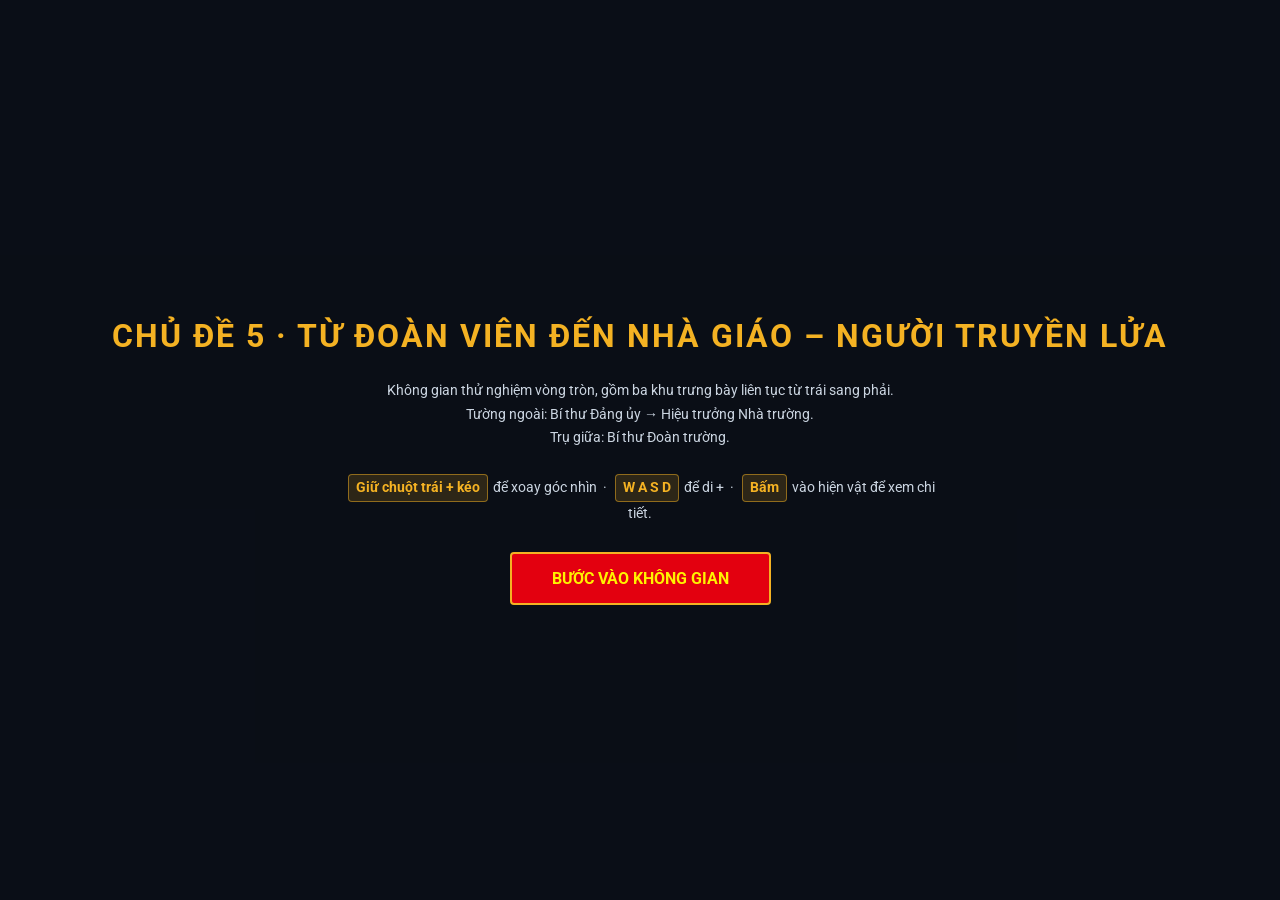
==== index.html @ 12d0fa23 "kkk" ====
<!DOCTYPE html>
<html lang="vi">
<head>
<meta charset="UTF-8">
<meta name="viewport" content="width=device-width, initial-scale=1.0">
<title>Phòng Truyền thống số · Chủ đề 5 · Không gian vòng tròn</title>
<link rel="preconnect" href="https://fonts.googleapis.com">
<link rel="preconnect" href="https://fonts.gstatic.com" crossorigin>
<link href="https://fonts.googleapis.com/css2?family=Roboto:ital,wght@0,400;0,500;0,600;0,700;0,800;0,900;1,900&amp;display=swap" rel="stylesheet">
<link rel="stylesheet" href="./styles/cd5-ver-2-5.css?v=20261025-3">
</head>
<body>

<div id="blocker" style="display: flex;">
    <h1>Chủ đề 5 · Từ đoàn viên đến nhà giáo – Người truyền lửa</h1>
    <p>Không gian thử nghiệm vòng tròn, gồm ba khu trưng bày liên tục từ trái sang phải.<br>
    Tường ngoài: Bí thư Đảng ủy → Hiệu trưởng Nhà trường.<br>
    Trụ giữa: Bí thư Đoàn trường.<br><br>
    <span class="control-key">Giữ chuột trái + kéo</span> để xoay góc nhìn &nbsp;·&nbsp;
    <span class="control-key">W A S D</span> để di + &nbsp;·&nbsp;
    <span class="control-key">Bấm</span> vào hiện vật để xem chi tiết.</p>
    <button class="btn-start" id="btn-start">Bước Vào Không Gian</button>
</div>

<div id="fade-overlay"></div>
<div id="zone-flash"></div>
<div id="hover-dot"></div>
<div id="focus-label"></div>

<div id="zone-banner">Sảnh trung tâm</div>

<div id="journey-progress" aria-label="Các khu vực tham quan tự do">
    <span class="journey-step is-unlocked" data-zone="1">01 <b>Bí thư Đảng ủy</b></span>
    <span class="journey-step is-unlocked" data-zone="2">02 <b>Hiệu trưởng</b></span>
    <span class="journey-step is-unlocked" data-zone="3">03 <b>Bí thư Đoàn trường · Trụ giữa</b></span>
</div>

<div id="hud-toolbar">
    <div class="hud-btn" id="btn-guide">📖 Hướng dẫn</div>
    <div class="hud-btn" id="btn-reset">↺ Đặt lại</div>
</div>

<div id="now-playing">
    <span class="np-icon" id="np-mute-btn" title="Tắt/Bật tiếng">🔊</span>
    <div class="np-info">
        <div class="np-label">Đang phát nhạc</div>
        <div class="np-track" id="np-track-name">Tên bài hát...</div>
    </div>
    <div class="np-controls">
        <button class="np-ctrl-btn" id="np-vol-down" title="Giảm âm lượng" aria-label="Giảm âm lượng">−</button>
        <button class="np-ctrl-btn" id="np-vol-up" title="Tăng âm lượng" aria-label="Tăng âm lượng">+</button>
    </div>
</div>

    <div id="hud-hint">Giữ <b>chuột trái</b> + kéo để nhìn quanh &nbsp;|&nbsp; <b>W A S D</b> / mũi tên để di chuyển &nbsp;|&nbsp; Tự do tham quan cả 3 cụm</div>

<aside id="province-selector" aria-hidden="true">
    <div class="province-selector-title"></div>
    <div class="province-selector-note"></div>
    <div id="province-buttons"></div>
</aside>

<div id="modal-wrap" role="dialog" aria-modal="true" aria-labelledby="modal-page-label">
    <div id="modal" data-theme="principal">
        <div class="modal-brand"><img src="./image/hnue-emblem-cutout.png" alt="Logo HNUE"><strong>HNUE</strong></div>
        <div id="modal-page-label">Hồ sơ nhân vật</div>
        <button id="mclose" type="button" aria-label="Đóng hồ sơ">✕</button>
        <div class="profile-layout">
            <aside id="mhead">
                <div id="mavatar"><img id="mphoto" alt=""><span id="mavatar-fallback">👤</span></div>
                <div id="mheadtxt"><div id="mname"></div><div id="mrole"></div><div id="mperiod"></div></div>
            </aside>
            <section id="mdetail">
                <button id="mback" type="button">← Quay lại</button>
                <div id="mtabs" role="tablist" aria-label="Nội dung hồ sơ">
                    <button class="tb" data-t="bio" role="tab"><span class="tab-icon">♙</span><span>Tiểu sử</span></button>
                    <button class="tb" data-t="ach" role="tab"><span class="tab-icon">☆</span><span>Đóng góp</span></button>
                    <button class="tb" data-t="qte" role="tab"><span class="tab-icon">◷</span><span>Hồi ức</span></button>
                </div>
                <div id="mbody">
                    <div class="tp" id="tp-bio" role="tabpanel"></div>
                    <div class="tp" id="tp-ach" role="tabpanel"></div>
                    <div class="tp" id="tp-qte" role="tabpanel"></div>
                </div>
            </section>
        </div>
    </div>
</div>

<div id="info-overlay">
    <div id="info-panel">
        <div class="info-close" id="info-close">✕</div>
        <div class="info-zone" id="info-zone">Cụm 1</div>
        <span class="info-code" id="info-code"></span>
        <h2 id="info-title">Tiêu đề</h2>
        <div class="info-meta" id="info-meta"></div>
        <div class="info-content" id="info-content"></div>
        <div id="info-img-container"><img id="info-img" src="" alt="Tư liệu"></div>
    </div>
</div>

<div id="guide-overlay">
    <div id="guide-panel">
        <div class="info-close" id="guide-close">✕</div>
        <h2>Hướng dẫn tham quan</h2>
        <ul>
            <li><span class="gicon">🖱️</span> Giữ <b>chuột trái</b> rồi kéo để xoay góc nhìn xung quanh.</li>
            <li><span class="gicon">⌨️</span> Dùng <b>W A S D</b> hoặc các <b>phím mũi tên</b> để đi lại trong phòng.</li>
            <li><span class="gicon">🖼️</span> <b>Bấm</b> vào ảnh chân dung để xem hồ sơ chi tiết sau khi nội dung Chủ đề 5 được đưa vào.</li>
            <li><span class="gicon">➡️</span> Tường ngoài trưng bày <b>Bí thư Đảng ủy → Hiệu trưởng</b>; trụ giữa trưng bày <b>Bí thư Đoàn trường</b>.</li>
        </ul>
    </div>
</div>

<div id="document-overlay" role="dialog" aria-modal="true" aria-labelledby="document-title">
    <div id="document-panel">
        <header class="document-toolbar">
            <div>
                <span class="document-kicker">TƯ LIỆU GỐC</span>
                <h2 id="document-title">Tài liệu</h2>
                <span id="document-page-count"></span>
            </div>
            <button id="document-close" type="button" aria-label="Đóng tài liệu">✕</button>
        </header>
        <iframe id="document-frame" title="Trình đọc tài liệu PDF"></iframe>
    </div>
</div>

<div id="canvas-container"></div>

<script type="importmap">
{
    "imports": {
        "three": "https://cdn.jsdelivr.net/npm/three@0.185.1/build/three.module.js",
        "three/addons/": "https://cdn.jsdelivr.net/npm/three@0.185.1/examples/jsm/"
    }
}
</script>

<script type="module" src="./scripts/v2-5/main.js?v=20261025-11"></script>
</body>
</html>
---- styles/cd5-ver-2-5.css ----
body, html { margin: 0; padding: 0; width: 100%; height: 100%; overflow: hidden; background-color: #0a0e17; font-family: 'Roboto', 'Arial', 'Helvetica', sans-serif; }
    * { font-family: 'Roboto', 'Arial', 'Helvetica', sans-serif; box-sizing: border-box; }
    /* Bản 2.4 mới chỉ dựng khung kiến trúc, chưa gắn âm thanh và bản đồ nội dung. */
    #now-playing, #province-selector { display: none !important; }
    body[data-zone1-layout="editorial-v2"],
    body[data-zone1-layout="editorial-v2"] * { font-family: 'Roboto', 'Arial', 'Helvetica', sans-serif; }
    #canvas-container { width: 100%; height: 100%; display: block; }
    #canvas-container canvas { cursor: grab; }
    #canvas-container canvas.dragging { cursor: grabbing; }

    #blocker {
        position: absolute; width: 100%; height: 100%; background: rgba(10, 14, 23, 0.95);
        display: flex; flex-direction: column; justify-content: center; align-items: center; z-index: 20;
    }
    h1 { color: #f4b223; text-transform: uppercase; letter-spacing: 2px; margin-bottom: 10px; text-align: center; font-weight: 700; }
    p { color: #cbd5e1; font-size: 14px; max-width: 600px; text-align: center; line-height: 1.7; margin-bottom: 26px; }
    
    .btn-start {
        padding: 15px 40px; font-size: 16px; font-weight: 700; text-transform: uppercase;
        background: #e3000f; color: #fff200; border: 2px solid #f4b223; border-radius: 4px;
        cursor: pointer; transition: 0.3s;
    }
    .btn-start:hover { background: #f4b223; color: #172032; }
    .control-key {
        display: inline-block; background: rgba(244,178,35,0.15); border: 1px solid rgba(244,178,35,0.5);
        color: #f4b223; border-radius: 4px; padding: 1px 7px; font-weight: 700; margin: 0 2px;
    }

    #zone-banner {
        position: absolute; top: 16px; left: 50%; transform: translateX(-50%);
        color: #fff; font-size: 15px; letter-spacing: 2px; font-weight: 700;
        text-transform: uppercase; background: rgba(15, 23, 42, 0.76); padding: 8px 26px;
        border-radius: 20px; border: 1px solid rgba(255,255,255,0.15); pointer-events: none;
        display: none; z-index: 5; transition: color 0.4s, border-color 0.4s; backdrop-filter: blur(14px);
    }

    #journey-progress {
        position: absolute; top: 62px; left: 50%; transform: translateX(-50%); z-index: 5;
        display: none; align-items: center; gap: 9px; padding: 7px 13px;
        color: #64748b; background: rgba(10,14,23,.82); border: 1px solid rgba(255,255,255,.12);
        border-radius: 18px; pointer-events: none; backdrop-filter: blur(12px); font-size: 10px;
        letter-spacing: .7px; text-transform: uppercase;
    }
    .journey-step { opacity: .48; transition: color .25s, opacity .25s; }
    .journey-step b { font-weight: 700; }
    .journey-step.is-unlocked { color: #cbd5e1; opacity: .82; }
    .journey-step.is-active { color: #f4b223; opacity: 1; }

    #hud-toolbar {
        position: absolute; top: 16px; right: 16px; z-index: 6; display: none; gap: 8px; flex-direction: row;
    }
    .hud-btn {
        background: rgba(15, 23, 42, 0.76); border: 1px solid rgba(244,178,35,0.6); color: #f4b223;
        font-size: 12px; font-weight: 700; text-transform: uppercase; letter-spacing: 0.5px;
        padding: 9px 14px; border-radius: 8px; cursor: pointer; backdrop-filter: blur(14px);
        transition: 0.2s; display: flex; align-items: center; gap: 6px; height: 38px;
    }
    .hud-btn:hover { background: rgba(244,178,35,0.22); }

    #now-playing {
        position: absolute; bottom: 20px; left: 20px; z-index: 6; display: none;
        background: rgba(10, 14, 23, 0.85); border: 1px solid rgba(244,178,35,0.4);
        border-radius: 12px; padding: 10px 18px; backdrop-filter: blur(14px);
        align-items: center; gap: 14px; transform: translateX(-120%);
        transition: transform 0.5s cubic-bezier(0.175, 0.885, 0.32, 1.275);
        box-shadow: 0 4px 15px rgba(0,0,0,0.5);
    }
    #now-playing.show { transform: translateX(0); display: flex; }
    .np-icon { font-size: 22px; animation: pulse-audio 1.2s infinite; cursor: pointer; user-select: none; transition: opacity 0.2s, transform 0.2s; }
    .np-icon:hover { transform: scale(1.15); }
    .np-icon.muted { animation: none; opacity: 0.4; }
    .np-info { display: flex; flex-direction: column; }
    .np-label { color: #94a3b8; font-size: 11px; text-transform: uppercase; letter-spacing: 1px; margin-bottom: 2px; }
    .np-track { color: #f4b223; font-size: 14px; font-weight: 700; max-width: 220px; white-space: nowrap; overflow: hidden; text-overflow: ellipsis; }
    .np-controls {
        display: flex; align-items: center; gap: 6px; margin-left: 4px; padding-left: 12px;
        border-left: 1px solid rgba(244,178,35,0.25);
    }
    .np-ctrl-btn {
        width: 26px; height: 26px; border-radius: 7px; border: 1px solid rgba(244,178,35,0.45);
        background: rgba(244,178,35,0.08); color: #f4b223; font-size: 15px; font-weight: 700;
        cursor: pointer; display: flex; align-items: center; justify-content: center;
        padding: 0; line-height: 1; transition: 0.2s; user-select: none;
    }
    .np-ctrl-btn:hover { background: rgba(244,178,35,0.28); }
    .np-ctrl-btn:active { transform: scale(0.92); }
    @keyframes pulse-audio { 0% { opacity: 0.6; transform: scale(0.9); } 50% { opacity: 1; transform: scale(1.15); filter: drop-shadow(0 0 5px #f4b223); } 100% { opacity: 0.6; transform: scale(0.9); } }

    #hud-hint {
        position: absolute; bottom: 20px; left: 50%; transform: translateX(-50%);
        color: #f4b223; font-size: 12px; background: rgba(10,14,23,0.76); padding: 8px 20px;
        border-radius: 20px; border: 1px solid rgba(244,178,35,0.3); pointer-events: none;
        display: none; z-index: 5; text-align: center; line-height: 1.6; backdrop-filter: blur(14px);
    }

    #province-selector {
        position: absolute; top: 68px; left: 16px; z-index: 6; width: 176px;
        display: none; padding: 11px; border: 1px solid rgba(0,150,136,0.72);
        border-radius: 10px; background: rgba(10,14,23,0.84); backdrop-filter: blur(14px);
        box-shadow: 0 6px 22px rgba(0,0,0,0.3);
    }
    .province-selector-title { color: #43e8d8; font-size: 11px; font-weight: 800; letter-spacing: 1px; }
    .province-selector-note { color: #cbd5e1; font-size: 10px; margin: 4px 0 9px; }
    #province-buttons { display: grid; grid-template-columns: 1fr 1fr; gap: 5px; }
    .province-button {
        min-height: 27px; padding: 4px 5px; border: 1px solid rgba(255,255,255,0.17); border-radius: 5px;
        color: #e2e8f0; background: rgba(255,255,255,0.06); font-size: 10px; line-height: 1.15;
        cursor: pointer; text-align: left; transition: background 0.16s, border-color 0.16s;
    }
    .province-button:hover, .province-button:focus-visible { background: rgba(67,232,216,0.2); border-color: #43e8d8; outline: none; }
    .province-button.is-active { color: #07131a; background: #43e8d8; border-color: #9ffff6; font-weight: 700; }

    #focus-label {
        position: absolute; transform: translate(-50%, -140%);
        color: #f4b223; font-size: 13px; font-weight: 700; letter-spacing: 0.5px;
        background: rgba(10,14,23,0.8); padding: 5px 14px; border-radius: 14px;
        border: 1px solid rgba(244,178,35,0.4); pointer-events: none; z-index: 5;
        display: none; white-space: nowrap; backdrop-filter: blur(8px);
    }

    #hover-dot {
        position: absolute; width: 10px; height: 10px; margin: -5px 0 0 -5px;
        border: 2px solid #f4b223; border-radius: 50%; pointer-events: none; z-index: 5;
        display: none; box-shadow: 0 0 10px rgba(244,178,35,0.8);
    }

    #fade-overlay { position: absolute; inset: 0; background: #000; opacity: 0; pointer-events: none; transition: opacity 0.45s ease; z-index: 9; }
    #fade-overlay.show { opacity: 1; }
    #zone-flash { position: absolute; inset: 0; opacity: 0; pointer-events: none; transition: opacity 0.55s ease; z-index: 8; }

    #info-overlay {
        position: absolute; inset: 0; background: rgba(15,35,58,0.58); z-index: 15;
        display: none; align-items: center; justify-content: center; padding: 5vh 4vw; backdrop-filter: blur(12px);
    }
    #info-panel {
        width: min(760px, 88vw); max-height: 84vh; overflow-y: auto;
        background: linear-gradient(145deg, #dfeffc 0%, #eaf4fd 55%, #b4dafb 100%);
        border: 1px solid rgba(127,195,255,.72); border-radius: 2px;
        box-shadow: 0 28px 72px rgba(5,37,68,.38), inset 0 1px 0 rgba(255,255,255,.86);
        padding: 42px 46px 40px; position: relative;
    }
    #info-panel.has-image { width: min(920px, 90vw); }
    #info-panel .info-zone {
        display: inline-flex; align-items: center; min-height: 30px; padding: 7px 16px;
        color: #102f62 !important; background: rgba(255,255,255,.78); border: 1px solid rgba(127,195,255,.65);
        border-radius: 2px; box-shadow: 0 5px 14px rgba(67,131,187,.12);
        font-size: 11px; font-weight: 800; letter-spacing: 1.5px;
        text-transform: uppercase; margin: 0 48px 16px 0;
    }
    #info-panel .info-code {
        color: #174f82; background: rgba(127,195,255,.28); border-radius: 2px;
        padding: 6px 11px; font-size: 11px; font-weight: 700; float: right;
    }
    #info-panel .info-code:empty { display: none; }
    #info-panel h2 {
        color: #102f62; font-size: clamp(25px, 2.3vw, 36px); line-height: 1.2;
        margin: 0 0 14px; max-width: 90%; text-transform: uppercase; letter-spacing: -.02em;
    }
    #info-panel .info-meta {
        display: inline-flex; max-width: 100%; color: #164c7b; background: #a1d2fd;
        border-radius: 2px; font-size: 12px; line-height: 1.45; font-weight: 800;
        margin-bottom: 16px; padding: 7px 14px;
    }
    #info-panel .info-content {
        color: #17314a; background: rgba(255,255,255,.93); border: 1px solid rgba(127,195,255,.55);
        border-radius: 2px; box-shadow: 0 12px 28px rgba(61,116,166,.13);
        padding: 22px 24px; font-size: 17px; line-height: 1.75; white-space: pre-line;
    }
    
    #info-img-container {
        width: 100%; margin-top: 18px; padding: 12px; display: none; text-align: center;
        background: rgba(255,255,255,.88); border: 1px solid rgba(127,195,255,.55);
        border-radius: 2px; box-shadow: 0 12px 28px rgba(61,116,166,.13);
    }
    #info-img-container img { display: block; max-width: 100%; max-height: 48vh; margin: auto; object-fit: contain; border-radius: 0; }
    body[data-zone1-layout="editorial-v2"] #info-img-container img { border: 1px solid rgba(185,154,85,.78); }
    .info-extra { margin-top: 14px; display: grid; gap: 12px; }
    .info-gallery-nav { display: flex; flex-wrap: wrap; gap: 7px; }
    .info-gallery-nav button, .info-resource-actions a, .info-resource-actions button {
        border: 1px solid var(--accent, #d6b46a); background: #fffdf8; color: #17344c;
        min-height: 34px; padding: 7px 11px; font: 700 12px inherit; cursor: pointer;
        text-decoration: none; display: inline-flex; align-items: center; justify-content: center;
    }
    .info-gallery-nav button.is-active { background: var(--accent, #d6b46a); color: #fff; }
    .info-resource-actions { display: flex; flex-wrap: wrap; gap: 8px; }

    #info-panel .info-close {
        position: absolute; top: 16px; right: 18px; width: 34px; height: 34px; border-radius: 50%;
        background: #7fc3ff; border: 2px solid rgba(255,255,255,.86); color: #102f62;
        box-shadow: 0 7px 18px rgba(50,117,178,.28); cursor: pointer;
        display: flex; align-items: center; justify-content: center; transition: .18s ease;
    }
    #info-panel .info-close:hover { background: #102f62; color: #fff; transform: translateY(-1px); }

    #info-panel.photo-caption-mode {
        width: min(1180px, 94vw); max-height: 92vh; display: flex; flex-direction: column;
        padding: 46px 54px 34px; background: #fff; border: 1px solid rgba(0,146,223,.48);
        box-shadow: 0 30px 90px rgba(5,37,68,.46);
    }
    #info-panel.photo-caption-mode::before,
    #info-panel.photo-caption-mode::after {
        content: ''; position: absolute; left: 0; right: 0; height: 22px; background: #006ea8;
    }
    #info-panel.photo-caption-mode::before { top: 0; }
    #info-panel.photo-caption-mode::after { bottom: 0; }
    #info-panel.photo-caption-mode .info-zone,
    #info-panel.photo-caption-mode .info-code,
    #info-panel.photo-caption-mode h2,
    #info-panel.photo-caption-mode .info-meta { display: none; }
    #info-panel.photo-caption-mode #info-img-container {
        order: 1; display: flex !important; align-items: center; justify-content: center;
        margin: 0; padding: 0; background: transparent; border: 0; box-shadow: none;
    }
    #info-panel.photo-caption-mode #info-img-container img {
        width: 100%; max-width: 1040px; max-height: 67vh; object-fit: contain;
        border: 0 !important; box-shadow: 0 10px 28px rgba(15,35,58,.18);
    }
    #info-panel.photo-caption-mode .info-content {
        order: 2; width: min(1040px, 100%); box-sizing: border-box; align-self: center;
        margin: 0; padding: 15px 22px; color: #fff; background: #0092df;
        border: 0; border-left: 7px solid #ffcf62; box-shadow: none;
        font-size: clamp(14px, 1.3vw, 18px); line-height: 1.48; text-align: center;
    }
    #info-panel.photo-caption-mode .info-extra { order: 3; width: min(1040px, 100%); align-self: center; }
    #info-panel.photo-caption-mode .info-close {
        z-index: 2; top: 8px; right: 10px; background: transparent; border: 0;
        box-shadow: none; color: #7c241d; font-size: 28px;
    }

    /* Modal infographic chỉ giữ ảnh phóng lớn; toàn bộ phần thông tin phụ
       bên phải được ẩn để tránh khoảng trắng và giữ đúng trọng tâm tư liệu. */
    #info-panel.infographic-mode {
        width: min(540px, 94vw); max-height: 92vh; box-sizing: border-box;
        display: flex; align-items: center; justify-content: center;
        padding: 42px 36px 34px; overflow: hidden; background: #fff;
        border: 1px solid rgba(0,146,223,.48); box-shadow: 0 30px 90px rgba(5,37,68,.46);
    }
    #info-panel.infographic-mode::before,
    #info-panel.infographic-mode::after {
        content: ''; position: absolute; left: 0; right: 0; height: 22px; background: #006ea8;
    }
    #info-panel.infographic-mode::before { top: 0; }
    #info-panel.infographic-mode::after { bottom: 0; }
    #info-panel.infographic-mode #info-img-container {
        width: 100%; height: 100%; min-height: 0;
        margin: 0; padding: 0; display: flex !important; align-items: center; justify-content: center;
        background: transparent; border: 0; box-shadow: none;
    }
    #info-panel.infographic-mode #info-img-container img {
        width: auto; height: auto; max-width: 100%; max-height: 78vh;
        object-fit: contain; border: 1px solid rgba(0,146,223,.55) !important;
        box-shadow: 0 12px 30px rgba(15,35,58,.18);
    }
    #info-panel.infographic-mode .info-zone,
    #info-panel.infographic-mode .info-code,
    #info-panel.infographic-mode h2,
    #info-panel.infographic-mode .info-meta,
    #info-panel.infographic-mode .info-content,
    #info-panel.infographic-mode .info-extra { display: none; }
    #info-panel.infographic-mode .info-close {
        z-index: 2; top: 8px; right: 10px; background: transparent; border: 0;
        box-shadow: none; color: #7c241d; font-size: 28px;
    }

    @media (max-width: 760px) {
        #info-panel.infographic-mode {
            width: min(500px, 94vw); max-height: 94vh;
            padding: 40px 18px 30px;
        }
        #info-panel.infographic-mode #info-img-container img { max-height: 84vh; }
    }

    #guide-overlay {
        position: absolute; inset: 0; background: rgba(15,35,58,0.58); z-index: 16;
        display: none; align-items: center; justify-content: center; backdrop-filter: blur(12px);
    }
    #guide-panel {
        width: min(560px, 90vw); background: linear-gradient(145deg, #dfeffc 0%, #b4dafb 100%);
        border: 1px solid rgba(127,195,255,.75); border-radius: 2px; padding: 34px 34px 26px; position: relative;
        box-shadow: 0 28px 72px rgba(5,37,68,.38), inset 0 1px 0 rgba(255,255,255,.86);
    }
    #guide-panel h2 { color: #102f62; font-size: 24px; text-align: left; margin: 0 44px 20px 2px; letter-spacing: .2px; text-transform: uppercase; }
    #guide-panel ul { list-style: none; margin: 0; padding: 0; }
    #guide-panel li {
        color: #17314a; background: rgba(255,255,255,.9); border: 1px solid rgba(127,195,255,.52);
        border-radius: 2px; box-shadow: 0 8px 18px rgba(61,116,166,.10);
        font-size: 13.5px; line-height: 1.55; margin-bottom: 10px; padding: 12px 14px; display: flex; gap: 12px;
    }
    #guide-panel li .gicon {
        width: 30px; height: 30px; flex: 0 0 30px; border-radius: 50%; background: #a1d2fd;
        color: #102f62; font-weight: 700; display: inline-flex; align-items: center; justify-content: center;
    }
    #guide-panel .info-close {
        position: absolute; top: 18px; right: 20px; width: 34px; height: 34px; border-radius: 50%;
        background: #7fc3ff; border: 2px solid rgba(255,255,255,.86); color: #102f62;
        box-shadow: 0 7px 18px rgba(50,117,178,.28); cursor: pointer; display: flex; align-items: center; justify-content: center;
    }
    #guide-panel .info-close:hover { color: #fff; background: #102f62; }

    #document-overlay {
        position: fixed; inset: 0; z-index: 30; display: none; align-items: center; justify-content: center;
        padding: 2.5vh 2.5vw; background: rgba(15,35,58,.72); backdrop-filter: blur(12px);
    }
    #document-panel {
        width: min(1440px, 95vw); height: 94vh; display: flex; flex-direction: column; overflow: hidden;
        background: #dfeffc; border: 1px solid rgba(127,195,255,.75); border-radius: 2px;
        box-shadow: 0 28px 84px rgba(5,37,68,.46), inset 0 1px 0 rgba(255,255,255,.86);
    }
    .document-toolbar {
        min-height: 76px; padding: 12px 20px 10px 24px; display: flex; align-items: center; justify-content: space-between;
        color: #102f62; background: linear-gradient(90deg, #eaf4fd, #b4dafb); border-bottom: 1px solid rgba(127,195,255,.72);
    }
    .document-toolbar h2 { margin: 3px 0 0; font-size: 19px; letter-spacing: .02em; }
    .document-kicker, #document-page-count { color: #174f82; font-size: 11px; font-weight: 800; letter-spacing: .12em; }
    .document-kicker { display: inline-flex; padding: 5px 10px; background: rgba(255,255,255,.78); border-radius: 2px; }
    #document-page-count { margin-left: 10px; padding: 5px 10px; color: #174f82; background: #a1d2fd; border-radius: 2px; letter-spacing: .04em; }
    #document-close {
        width: 42px; height: 42px; border-radius: 50%; cursor: pointer; color: #102f62;
        background: #7fc3ff; border: 2px solid rgba(255,255,255,.88); font-size: 18px;
        box-shadow: 0 7px 18px rgba(50,117,178,.28);
    }
    #document-close:hover { color: #fff; background: #102f62; }
    #document-frame { width: calc(100% - 28px); flex: 1; margin: 0 14px 14px; border: 0; border-radius: 2px; background: #fff; box-shadow: 0 10px 28px rgba(61,116,166,.16); }

    @media (max-width: 820px) {
        #zone-banner { top: 64px; }
        #hud-toolbar { right: 50%; transform: translateX(50%); top: 12px; }
        #province-selector { top: 64px; left: 8px; width: 152px; }
    }
/* Modal hồ sơ Chủ đề 5: giữ cùng bố cục và cách trình bày với cd5_ver_2_3. */
#modal-wrap{position:fixed;inset:0;z-index:2000;background:rgba(0,0,0,.78);backdrop-filter:blur(8px);display:none;align-items:center;justify-content:center;padding:1rem}
#modal-wrap.open{display:flex}
#modal{--modal-accent:#b58b42;--modal-accent-soft:#eee5d7;--modal-deep:#4a2c1b;position:relative;width:min(1040px,97vw);height:min(630px,92vh);overflow:hidden;border:2px solid color-mix(in srgb,var(--modal-accent) 62%,#fff);border-radius:8px;background:linear-gradient(145deg,#fbf7ef 0%,#f3e8d7 58%,#ead9bf 100%);color:#30261d;box-shadow:0 28px 88px #160d076e;animation:profile-modal-in .28s ease}
#modal[data-theme="party"]{--modal-accent:#a77a36;--modal-accent-soft:#eee1cf;--modal-deep:#5d211e}
#modal[data-theme="youth"]{--modal-accent:#3f8fa3;--modal-accent-soft:#dcebed;--modal-deep:#153f4d}
@keyframes profile-modal-in{from{transform:translateY(14px) scale(.97);opacity:0}to{transform:none;opacity:1}}
.modal-brand{position:absolute;top:15px;left:24px;height:52px;display:flex;align-items:center;gap:9px;padding:6px 13px 6px 7px;background:#fffaf0e8;border:1px solid #c9aa7c;border-radius:5px;z-index:3}
.modal-brand img{width:38px;height:38px;object-fit:contain}.modal-brand strong{font-size:1.08rem;letter-spacing:.08em;color:#4b321f}
#modal-page-label{position:absolute;top:28px;left:190px;right:76px;text-align:center;font-size:1.08rem;letter-spacing:.12em;text-transform:uppercase;font-weight:800;color:var(--modal-deep)}
#mclose{position:absolute;top:16px;right:19px;z-index:4;width:34px;height:34px;border:1px solid #c9aa7c;border-radius:4px;background:#fffaf0e8;color:var(--modal-deep);font-size:1.15rem;cursor:pointer}
.profile-layout{display:grid;grid-template-columns:304px minmax(0,1fr);gap:28px;height:100%;padding:86px 30px 30px}
#mhead{padding:16px;background:#fffaf2c9;border:2px solid color-mix(in srgb,var(--modal-accent) 67%,#fff);border-radius:6px;display:flex;flex-direction:column;align-items:center;gap:12px;text-align:center;box-shadow:0 10px 25px #72502a1b}
#mavatar{width:100%;max-width:270px;aspect-ratio:10/9;border:3px solid color-mix(in srgb,var(--modal-accent) 66%,#f5ead8);border-radius:4px;background:#f5ecdf;display:flex;align-items:center;justify-content:center;overflow:hidden;font-size:4.2rem}
#mphoto{width:100%;height:100%;object-fit:contain;object-position:center;background:#f4f0e8;display:none}
#mavatar.photo-fitted{width:var(--photo-width);max-width:270px;height:auto;aspect-ratio:var(--photo-ratio);align-self:center;background:transparent}
#mavatar.photo-fitted #mphoto{width:100%;height:100%;object-fit:fill;background:transparent}
#mheadtxt{padding:12px 8px 11px;background:#fff;border:1px solid #dfc9a8;border-radius:4px;width:100%}
#mrole{font-size:.68rem;letter-spacing:.07em;text-transform:uppercase;color:var(--modal-deep);margin-bottom:6px;font-weight:800}
#mname{font-size:1.08rem;font-weight:800;color:#302116;line-height:1.18;margin-bottom:7px;white-space:nowrap}
#mperiod{display:block;padding:6px 7px;border:1px solid color-mix(in srgb,var(--modal-accent) 38%,#fff);border-radius:3px;background:var(--modal-accent-soft);font-size:.74rem;font-weight:700}
#mdetail{position:relative;min-width:0;min-height:0}
#mtabs{height:100%;display:flex;flex-direction:column;justify-content:center;gap:16px;padding:38px 52px;background:#fffaf07d;border:1px solid #ddc6a3;border-radius:6px}
.tb{min-height:67px;display:grid;grid-template-columns:52px 1fr;align-items:center;padding:7px 20px 7px 8px;background:#fff;border:1px solid #d7c09f;border-radius:6px;color:#33271e;font:800 1.12rem Roboto,Arial,sans-serif;cursor:pointer}
.tb:hover,.tb.on{background:var(--modal-accent-soft);color:var(--modal-deep);border-color:var(--modal-accent);transform:translateX(4px)}
.tab-icon{width:44px;height:44px;border:2px solid var(--modal-accent);border-radius:4px;display:flex;align-items:center;justify-content:center;color:var(--modal-deep);background:#fffaf2}
#mbody{display:none;height:100%;overflow-y:auto;background:#fffdf9;border:1px solid #d7c09f;border-radius:6px;scrollbar-color:var(--modal-accent) #f1e5d3}
#modal.detail-open #mtabs{display:none}#modal.detail-open #mbody{display:block}
#mback{display:none;position:absolute;top:12px;left:14px;z-index:3;border:1px solid var(--modal-accent);border-radius:4px;background:var(--modal-accent-soft);color:var(--modal-deep);padding:8px 13px;font-weight:700;cursor:pointer}
#modal.detail-open #mback{display:block}.tp{display:none;padding:46px 28px 30px}.tp.on{display:block}
.section-title{text-align:center;text-transform:uppercase;font-size:1.75rem;font-weight:800;letter-spacing:.06em;color:var(--modal-deep);margin:0 0 22px}
.bgrid{display:grid;grid-template-columns:1fr 1fr;gap:12px}.bitem{padding:12px 14px;background:#fbf5ea;border:1px solid #dfc9a8;border-radius:5px}.bitem.full{grid-column:1/-1}.bitem label{display:block;font-size:.61rem;letter-spacing:.11em;text-transform:uppercase;color:var(--modal-deep);margin-bottom:5px;font-weight:800}.bitem p{font-size:.88rem;line-height:1.55}
.contribution-grid{display:grid;gap:11px}.asec{min-height:76px;padding:12px 14px;background:#f3e6d3;border:1px solid color-mix(in srgb,var(--modal-accent) 60%,#fff);border-radius:5px;display:grid;grid-template-columns:116px 1fr;align-items:center;gap:14px}.asec h3{margin:0;padding:9px;background:#fffdf9;border:1px solid #dfc9a8;border-radius:4px;text-align:center;font-size:.72rem}.alist{list-style:none}.alist li{border-left:3px solid var(--modal-accent);padding:5px 0 5px 11px;font-size:.88rem;line-height:1.6}
.memory-grid{display:grid;grid-template-columns:repeat(2,minmax(0,1fr));gap:16px}.memory-card{min-height:150px;padding:17px;background:#fffdf9;border:1px solid #d7c09f;border-radius:5px}.memory-card blockquote{font-style:italic;line-height:1.65}.memory-card img{display:block;width:100%;max-height:420px;object-fit:contain;background:#f4f0e8;border-radius:4px;margin-bottom:10px}.memory-card video{width:100%;max-height:230px}.memory-card audio{width:100%}.memory-title{font-weight:800;margin-bottom:7px}.memory-source{font-size:.7rem;color:var(--modal-deep);margin-top:8px}.empty-note{padding:20px;background:#f3e6d3;border:1px solid #dfc9a8}
.expandable-copy .expandable-text{display:-webkit-box;-webkit-box-orient:vertical;-webkit-line-clamp:3;overflow:hidden}.expandable-copy.expanded .expandable-text{display:block;max-height:138px;overflow-y:auto}.expand-toggle{margin-top:6px;padding:0;border:0;background:transparent;color:var(--modal-deep);font-weight:700;cursor:pointer}
@media(max-width:720px){#modal{height:min(840px,96vh)}.modal-brand{left:12px;top:10px;height:44px}.modal-brand img{width:31px;height:31px}#modal-page-label{top:22px;left:137px;right:52px;text-align:left;font-size:.7rem}.profile-layout{grid-template-columns:1fr;grid-template-rows:184px minmax(0,1fr);gap:12px;padding:65px 12px 12px}#mhead{padding:10px;display:grid;grid-template-columns:128px 1fr;text-align:left}#mavatar{width:128px;grid-row:1/3}#mtabs{padding:20px 8%}.tb{min-height:54px;font-size:.94rem}.tp{padding:44px 14px 22px}.memory-grid{grid-template-columns:1fr}.asec{grid-template-columns:94px 1fr}}

/* Đồng bộ nguyên vẹn các chi tiết trình bày cuối cùng của modal cd5_ver_2_3. */
#modal{--mockup-blue:var(--modal-accent);--mockup-blue-soft:var(--modal-accent-soft);--mockup-border:var(--modal-accent);--mockup-text:#30261d;box-shadow:0 28px 88px #160d076e,0 0 0 1px #fff8 inset}
.modal-brand{box-shadow:0 4px 13px #68482118}.modal-brand strong,#modal-page-label,#mname,.tb,.section-title{font-family:Roboto,"Arial Unicode MS",Arial,sans-serif}
#modal-page-label{z-index:2}.profile-layout{box-sizing:border-box}
#mhead{justify-content:flex-start;color:#30261d}#mavatar{height:auto;box-shadow:0 8px 19px #4e342222;flex-shrink:0}#mavatar-fallback{line-height:1}
#mheadtxt{margin:0;box-shadow:0 3px 9px #6a4b2720}#mname{letter-spacing:-.012em}#mperiod{color:#4c3827;font-style:normal}
#mclose{box-shadow:none;transition:transform .2s,background .2s}#mclose:hover{background:#fff;color:#6c421f;transform:none}
#mdetail{display:block;background:transparent}#mtabs{box-shadow:0 10px 25px #72502a14 inset}
.tb{flex:0 0 auto;letter-spacing:.015em;text-transform:none;box-shadow:0 5px 14px #76522c17;text-align:center;transition:all .2s}.tb:hover,.tb.on{box-shadow:0 8px 18px #62431f25}
.tab-icon{font-size:1.3rem;font-weight:600}#mbody{box-shadow:6px 8px 20px #4d321b26}.tp{box-sizing:border-box}
#mback{border-color:color-mix(in srgb,var(--modal-accent) 65%,#fff);font:700 .74rem Roboto,"Arial Unicode MS",Arial,sans-serif}
.bgrid{margin-bottom:18px}.bitem p{color:#332b24}.asec h3{height:100%;min-height:52px;color:var(--modal-deep);display:flex;align-items:center;justify-content:center;line-height:1.4}.alist li{margin:0;color:#332b24}
.memory-grid{padding:4px}.memory-card{box-shadow:4px 5px 13px #55381e1c;color:#332b24;display:flex;flex-direction:column;justify-content:center}.memory-card blockquote{font-size:.94rem;color:#332b24;margin-bottom:10px}.memory-card img{height:auto;border-radius:10px}.memory-card video{display:block;object-fit:cover;border-radius:10px;margin-bottom:10px}.memory-title{font-size:.83rem;color:var(--modal-deep)}.memory-source{line-height:1.45;margin-top:auto}.empty-note{color:#332b24;border-radius:5px;line-height:1.6}
.expandable-copy{position:relative;min-width:0}.expandable-copy.expanded .expandable-text{padding-right:8px;scrollbar-width:thin;scrollbar-color:var(--modal-accent) #f1e5d3}.expand-toggle{display:inline-block;font:700 .75rem Roboto,"Arial Unicode MS",Arial,sans-serif}.expand-toggle:hover{text-decoration:underline;color:#6b421f}.expandable-copy.expanded .expand-toggle{position:sticky;bottom:0;background:#fffdf9;padding:3px 5px 2px 0}
/* cd5_ver_2_3 dùng reset toàn trang; cô lập lại reset đó trong modal để các
   quy tắc p/ul của HUD cd5_ver_2_5 không làm chữ căn giữa và giãn sai. */
#modal .bitem p{max-width:none;margin:0;padding:0;text-align:left;font-size:.88rem;line-height:1.55;color:#332b24}
#modal .alist{margin:0;padding:0}
#modal .memory-card blockquote{margin:0 0 10px;padding:0}
#modal .memory-card div{max-width:none}
@media(max-width:720px){.modal-brand strong{font-size:.88rem}#modal-page-label{letter-spacing:.06em}#mhead{padding:10px 42px 10px 10px;border-radius:5px;gap:12px}#mavatar{height:auto;aspect-ratio:10/9}#mheadtxt{margin:0;padding:9px}#mname{font-size:.92rem}#mtabs{gap:12px}.tab-icon{width:40px;height:40px;font-size:1.1rem}#mbody{border-radius:5px}.section-title{font-size:1.3rem}.memory-grid{gap:12px}}
@media(max-width:720px){#mavatar.photo-fitted{width:var(--photo-mobile-width);height:auto;aspect-ratio:var(--photo-ratio)}}
@media(max-width:440px){.bgrid{grid-template-columns:1fr}.bitem.full{grid-column:auto}#mname{font-size:1.1rem;white-space:normal;overflow-wrap:anywhere}}
@media(max-width:340px){#mhead{grid-template-columns:92px minmax(0,1fr);gap:8px;padding-right:10px}#mavatar{width:88px;height:132px}#mheadtxt{min-width:0;padding:6px 2px}#mname{font-size:.78rem;line-height:1.08;white-space:normal;overflow-wrap:anywhere}}
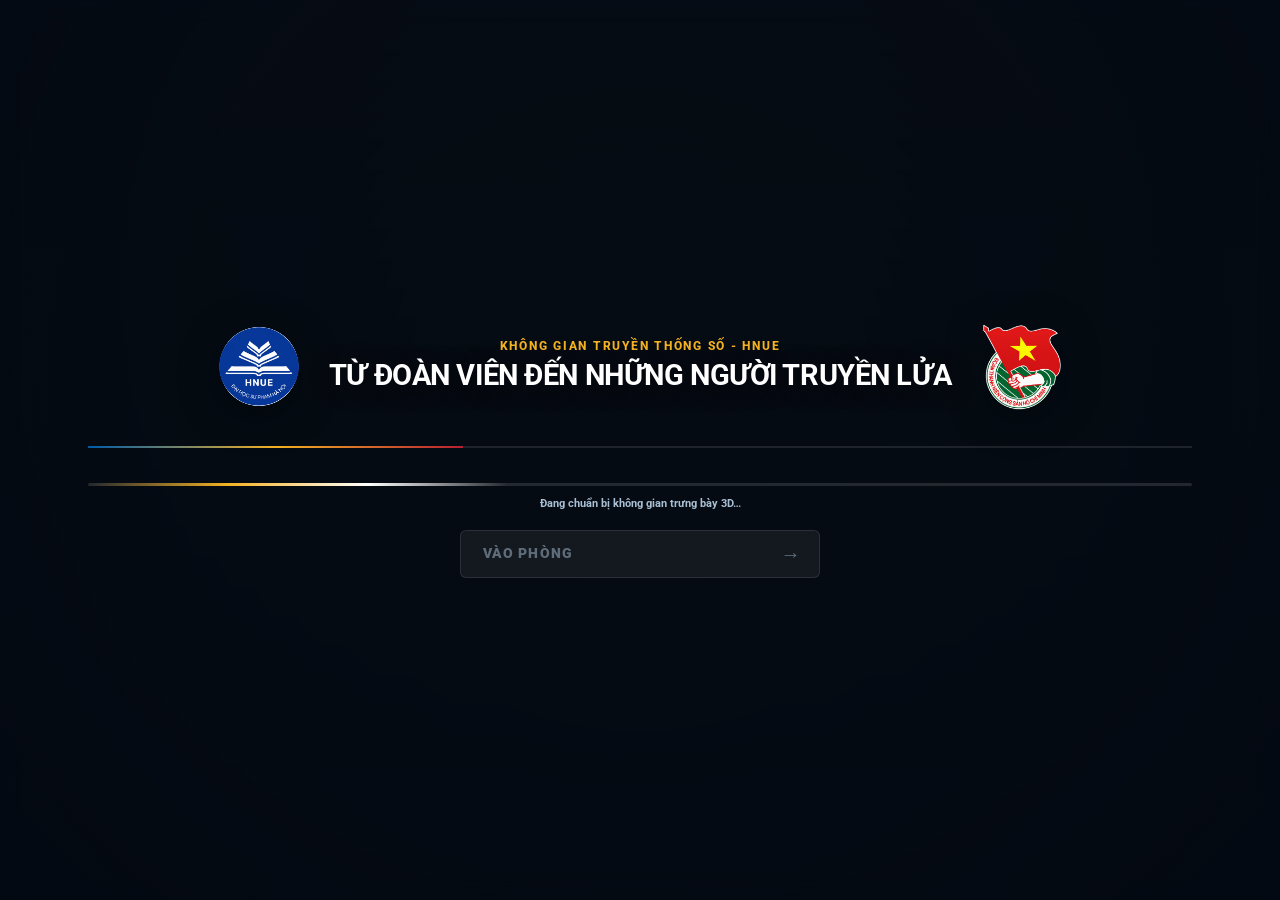
==== commit f03d934b: "Sửa phòng và đèn; loại bỏ model dung lượng lớn" ====
--- a/index.html
+++ b/index.html
@@ -7,52 +7,39 @@
 <link rel="preconnect" href="https://fonts.googleapis.com">
 <link rel="preconnect" href="https://fonts.gstatic.com" crossorigin>
 <link href="https://fonts.googleapis.com/css2?family=Roboto:ital,wght@0,400;0,500;0,600;0,700;0,800;0,900;1,900&amp;display=swap" rel="stylesheet">
-<link rel="stylesheet" href="./styles/cd5-ver-2-5.css?v=20261025-3">
+<link rel="stylesheet" href="./styles/cd5-ver-2-5.css?v=20261030-4">
 </head>
-<body>
+<body data-lighting-system="cd3-ceiling">
 
-<div id="blocker" style="display: flex;">
-    <h1>Chủ đề 5 · Từ đoàn viên đến nhà giáo – Người truyền lửa</h1>
-    <p>Không gian thử nghiệm vòng tròn, gồm ba khu trưng bày liên tục từ trái sang phải.<br>
-    Tường ngoài: Bí thư Đảng ủy → Hiệu trưởng Nhà trường.<br>
-    Trụ giữa: Bí thư Đoàn trường.<br><br>
-    <span class="control-key">Giữ chuột trái + kéo</span> để xoay góc nhìn &nbsp;·&nbsp;
-    <span class="control-key">W A S D</span> để di + &nbsp;·&nbsp;
-    <span class="control-key">Bấm</span> vào hiện vật để xem chi tiết.</p>
-    <button class="btn-start" id="btn-start">Bước Vào Không Gian</button>
-</div>
+<section id="blocker" class="room-loading-screen" aria-live="polite" aria-busy="true">
+    <div class="loading-atmosphere" aria-hidden="true"></div>
+    <div class="loading-shell">
+        <header class="loading-header">
+            <div class="loading-brand">
+                <img src="./image/hnue-emblem-cutout.png" alt="Logo Trường Đại học Sư phạm Hà Nội" class="loading-logo loading-logo-hnue">
+                <div>
+                    <p class="loading-eyebrow">KHÔNG GIAN TRUYỀN THỐNG SỐ - HNUE</p>
+                    <h1>Từ đoàn viên đến những người truyền lửa</h1>
+                </div>
+                <img src="./image/youth-union-emblem-cutout.png" alt="Logo Đoàn Thanh niên" class="loading-logo loading-logo-doan">
+            </div>
+        </header>
+        <div class="loading-divider" aria-hidden="true"><span></span></div>
+        <footer class="loading-progress-wrap">
+            <div class="loading-progress-track" aria-hidden="true"><span></span></div>
+            <div class="loading-status-row">
+                <span id="room-loading-status">Đang chuẩn bị không gian trưng bày 3D…</span>
+            </div>
+            <button class="btn-start enter-room-button" id="btn-start" type="button" disabled>
+                <span>VÀO PHÒNG</span><i aria-hidden="true">→</i>
+            </button>
+        </footer>
+    </div>
+</section>
 
 <div id="fade-overlay"></div>
-<div id="zone-flash"></div>
 <div id="hover-dot"></div>
 <div id="focus-label"></div>
-
-<div id="zone-banner">Sảnh trung tâm</div>
-
-<div id="journey-progress" aria-label="Các khu vực tham quan tự do">
-    <span class="journey-step is-unlocked" data-zone="1">01 <b>Bí thư Đảng ủy</b></span>
-    <span class="journey-step is-unlocked" data-zone="2">02 <b>Hiệu trưởng</b></span>
-    <span class="journey-step is-unlocked" data-zone="3">03 <b>Bí thư Đoàn trường · Trụ giữa</b></span>
-</div>
-
-<div id="hud-toolbar">
-    <div class="hud-btn" id="btn-guide">📖 Hướng dẫn</div>
-    <div class="hud-btn" id="btn-reset">↺ Đặt lại</div>
-</div>
-
-<div id="now-playing">
-    <span class="np-icon" id="np-mute-btn" title="Tắt/Bật tiếng">🔊</span>
-    <div class="np-info">
-        <div class="np-label">Đang phát nhạc</div>
-        <div class="np-track" id="np-track-name">Tên bài hát...</div>
-    </div>
-    <div class="np-controls">
-        <button class="np-ctrl-btn" id="np-vol-down" title="Giảm âm lượng" aria-label="Giảm âm lượng">−</button>
-        <button class="np-ctrl-btn" id="np-vol-up" title="Tăng âm lượng" aria-label="Tăng âm lượng">+</button>
-    </div>
-</div>
-
-    <div id="hud-hint">Giữ <b>chuột trái</b> + kéo để nhìn quanh &nbsp;|&nbsp; <b>W A S D</b> / mũi tên để di chuyển &nbsp;|&nbsp; Tự do tham quan cả 3 cụm</div>
 
 <aside id="province-selector" aria-hidden="true">
     <div class="province-selector-title"></div>
@@ -99,18 +86,6 @@
     </div>
 </div>
 
-<div id="guide-overlay">
-    <div id="guide-panel">
-        <div class="info-close" id="guide-close">✕</div>
-        <h2>Hướng dẫn tham quan</h2>
-        <ul>
-            <li><span class="gicon">🖱️</span> Giữ <b>chuột trái</b> rồi kéo để xoay góc nhìn xung quanh.</li>
-            <li><span class="gicon">⌨️</span> Dùng <b>W A S D</b> hoặc các <b>phím mũi tên</b> để đi lại trong phòng.</li>
-            <li><span class="gicon">🖼️</span> <b>Bấm</b> vào ảnh chân dung để xem hồ sơ chi tiết sau khi nội dung Chủ đề 5 được đưa vào.</li>
-            <li><span class="gicon">➡️</span> Tường ngoài trưng bày <b>Bí thư Đảng ủy → Hiệu trưởng</b>; trụ giữa trưng bày <b>Bí thư Đoàn trường</b>.</li>
-        </ul>
-    </div>
-</div>
 
 <div id="document-overlay" role="dialog" aria-modal="true" aria-labelledby="document-title">
     <div id="document-panel">
@@ -137,6 +112,6 @@
 }
 </script>
 
-<script type="module" src="./scripts/v2-5/main.js?v=20261025-11"></script>
+<script type="module" src="./scripts/v2-5/main.js?v=20261102-recessed-holes-4"></script>
 </body>
 </html>
--- a/styles/cd5-ver-2-5.css
+++ b/styles/cd5-ver-2-5.css
@@ -1,30 +1,49 @@
 body, html { margin: 0; padding: 0; width: 100%; height: 100%; overflow: hidden; background-color: #0a0e17; font-family: 'Roboto', 'Arial', 'Helvetica', sans-serif; }
     * { font-family: 'Roboto', 'Arial', 'Helvetica', sans-serif; box-sizing: border-box; }
-    /* Bản 2.4 mới chỉ dựng khung kiến trúc, chưa gắn âm thanh và bản đồ nội dung. */
-    #now-playing, #province-selector { display: none !important; }
+    #province-selector { display: none !important; }
     body[data-zone1-layout="editorial-v2"],
     body[data-zone1-layout="editorial-v2"] * { font-family: 'Roboto', 'Arial', 'Helvetica', sans-serif; }
     #canvas-container { width: 100%; height: 100%; display: block; }
     #canvas-container canvas { cursor: grab; }
     #canvas-container canvas.dragging { cursor: grabbing; }
 
-    #blocker {
-        position: absolute; width: 100%; height: 100%; background: rgba(10, 14, 23, 0.95);
-        display: flex; flex-direction: column; justify-content: center; align-items: center; z-index: 20;
-    }
-    h1 { color: #f4b223; text-transform: uppercase; letter-spacing: 2px; margin-bottom: 10px; text-align: center; font-weight: 700; }
-    p { color: #cbd5e1; font-size: 14px; max-width: 600px; text-align: center; line-height: 1.7; margin-bottom: 26px; }
-    
-    .btn-start {
-        padding: 15px 40px; font-size: 16px; font-weight: 700; text-transform: uppercase;
-        background: #e3000f; color: #fff200; border: 2px solid #f4b223; border-radius: 4px;
-        cursor: pointer; transition: 0.3s;
-    }
-    .btn-start:hover { background: #f4b223; color: #172032; }
-    .control-key {
-        display: inline-block; background: rgba(244,178,35,0.15); border: 1px solid rgba(244,178,35,0.5);
-        color: #f4b223; border-radius: 4px; padding: 1px 7px; font-weight: 700; margin: 0 2px;
-    }
+    #blocker.room-loading-screen {
+        position: fixed; inset: 0; z-index: 100; width: 100%; height: 100%;
+        display: grid; place-items: center; padding: clamp(1rem,3vw,2.75rem); overflow: auto;
+        color: #f8fafc; background: rgba(4,11,21,.46);
+        -webkit-backdrop-filter: blur(12px) saturate(.72); backdrop-filter: blur(12px) saturate(.72);
+        transition: opacity .7s cubic-bezier(.22,.72,.18,1),visibility .7s;
+    }
+    #blocker.room-loading-screen.is-ready { opacity:0; visibility:hidden; pointer-events:none; }
+    .loading-atmosphere { position:absolute; inset:0; background:radial-gradient(circle at 50% 42%,transparent 0 24%,rgba(2,8,17,.12) 58%,rgba(2,8,17,.62) 100%),linear-gradient(180deg,rgba(2,8,17,.12),rgba(2,8,17,.34)); }
+    .loading-shell { position:relative; width:min(1180px,100%); padding:clamp(1rem,3vw,2.5rem); text-align:center; }
+    .loading-header { display:flex; justify-content:center; align-items:center; }
+    .loading-brand { display:grid; grid-template-columns:auto minmax(0,auto) auto; align-items:center; justify-content:center; column-gap:clamp(1rem,2.5vw,1.8rem); }
+    .loading-brand > div { min-width:0; }
+    .loading-logo { width:clamp(58px,7vw,82px); height:auto; filter:drop-shadow(0 8px 20px rgba(0,0,0,.35)); }
+    .loading-logo-hnue { border-radius:50%; background:radial-gradient(circle,#fff 0 68%,transparent 69%); }
+    .loading-eyebrow { margin:0; color:#f4b223; font-size:clamp(.62rem,1vw,.78rem); font-weight:800; letter-spacing:.14em; }
+    .loading-header h1 { margin:.45rem 0 .25rem; color:#fff; font-size:clamp(.88rem,2.25vw,2rem); line-height:1.08; white-space:nowrap; text-transform:uppercase; letter-spacing:-.015em; text-shadow:0 4px 24px rgba(0,0,0,.48); }
+    .loading-divider { height:2px; margin:clamp(1.2rem,3vw,2.2rem) 0; background:rgba(255,255,255,.1); overflow:hidden; }
+    .loading-divider span { display:block; width:34%; height:100%; background:linear-gradient(90deg,#005baa,#f4b223,#b71f32); }
+    .loading-progress-wrap { margin-top:clamp(1.2rem,3vw,2.1rem); }
+    .loading-progress-track { height:3px; border-radius:99px; background:rgba(255,255,255,.12); overflow:hidden; }
+    .loading-progress-track span { display:block; width:38%; height:100%; border-radius:inherit; background:linear-gradient(90deg,transparent,#f4b223,#fff,transparent); animation:room-loading-progress 1.7s ease-in-out infinite; }
+    .loading-status-row { display:flex; justify-content:center; margin-top:.65rem; color:#a9bfd3; font-size:.68rem; font-weight:700; }
+    .enter-room-button { position:relative; display:grid; width:min(360px,100%); margin:1.25rem auto 0; padding:.9rem 3.6rem .9rem 1.35rem; border:1px solid rgba(244,178,35,.9); border-radius:6px; color:#081525; background:linear-gradient(110deg,#f4b223,#ffd978); box-shadow:0 12px 34px rgba(0,0,0,.28); cursor:pointer; text-align:left; transition:transform .25s,box-shadow .25s,opacity .25s; }
+    .enter-room-button span { font-size:.9rem; font-weight:900; letter-spacing:.08em; }
+    .enter-room-button i { position:absolute; top:50%; right:1.15rem; font-size:1.25rem; font-style:normal; transform:translateY(-50%); }
+    .enter-room-button:not(:disabled):hover { transform:translateY(-2px); box-shadow:0 16px 40px rgba(244,178,35,.32); }
+    .enter-room-button:disabled { border-color:rgba(255,255,255,.15); color:#8192a2; background:rgba(255,255,255,.08); box-shadow:none; cursor:wait; opacity:.72; }
+    @keyframes room-loading-progress { from{transform:translateX(-110%)} to{transform:translateX(280%)} }
+    @media(max-width:720px){
+        #blocker.room-loading-screen{place-items:start center}
+        .loading-brand{column-gap:clamp(.35rem,1.5vw,.75rem)}
+        .loading-logo{width:clamp(38px,10vw,52px)}
+        .loading-header h1{font-size:clamp(.58rem,3.2vw,1rem);white-space:normal}
+        .enter-room-button{margin-top:1rem}
+    }
+    @media(prefers-reduced-motion:reduce){.loading-progress-track span{animation-duration:3.5s}#blocker.room-loading-screen{transition-duration:.15s}}
 
     #zone-banner {
         position: absolute; top: 16px; left: 50%; transform: translateX(-50%);
